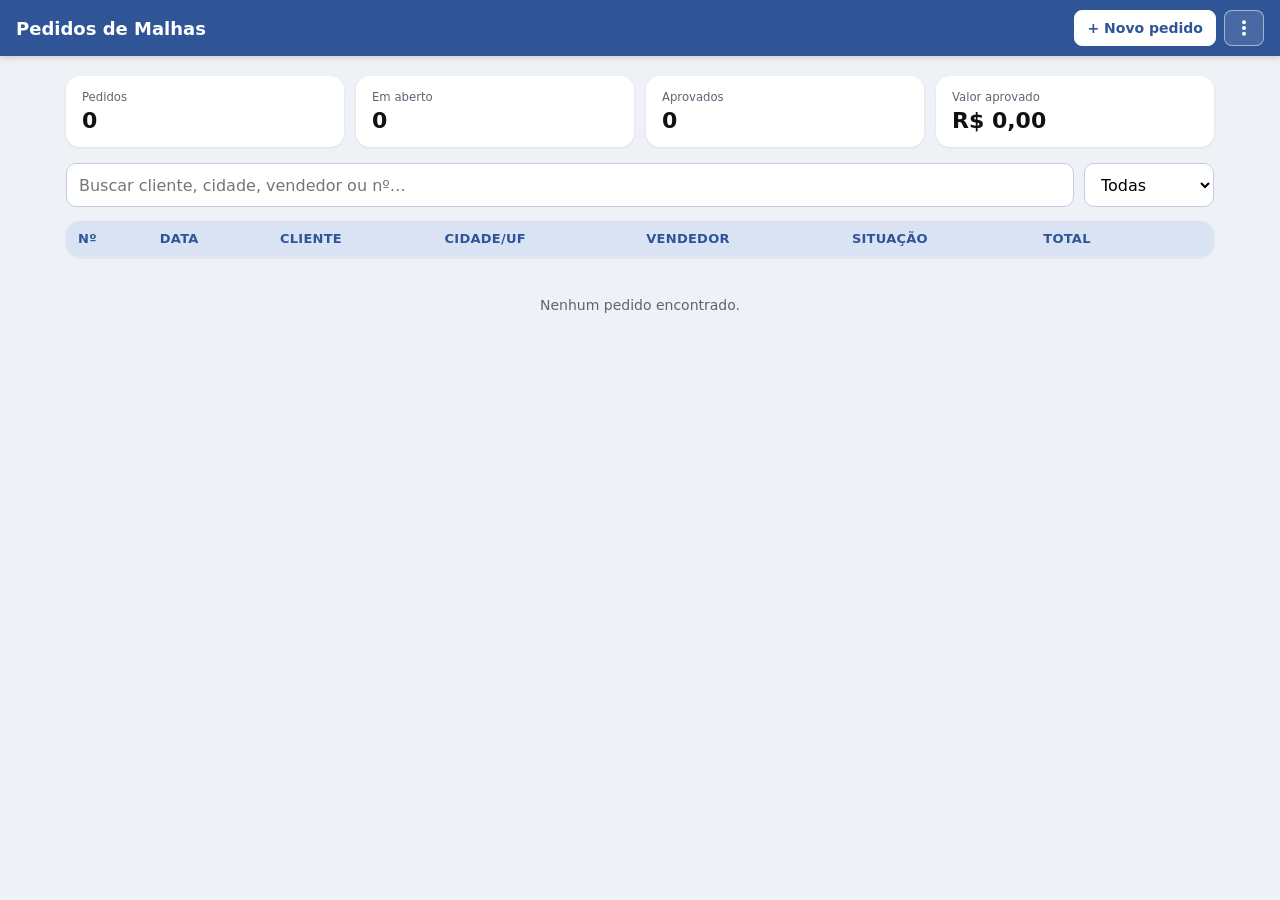
==== index.html @ f633dc68 "Publicação do app offline (2026-10-16 17:06)" ====
<!doctype html>
<html lang="pt-BR">
<head>
  <meta charset="utf-8">
  <meta name="viewport" content="width=device-width, initial-scale=1, viewport-fit=cover">
  <meta name="theme-color" content="#2f5597">
  <meta name="apple-mobile-web-app-capable" content="yes">
  <meta name="apple-mobile-web-app-status-bar-style" content="black-translucent">
  <meta name="apple-mobile-web-app-title" content="Pedidos">
  <title>Pedidos de Malhas</title>
  <link rel="manifest" href="manifest.webmanifest">
  <link rel="icon" href="favicon.svg" type="image/svg+xml">
  <link rel="apple-touch-icon" href="icons/apple-touch-icon.png">
  <link rel="stylesheet" href="css/style.css">
</head>
<body class="tela-lista">
  <header class="topbar">
    <div class="titulo-bloco"><h1>Pedidos de Malhas</h1></div>
    <span class="spacer"></span>
    <button class="btn" data-instalar hidden>Instalar app</button>
    <button class="btn primario so-desktop" data-novo>+ Novo pedido</button>
    <div class="menu">
      <button class="btn icone" data-abrir-menu aria-label="Menu" title="Menu">
        <svg viewBox="0 0 24 24" aria-hidden="true"><circle cx="12" cy="5" r="1.4"/><circle cx="12" cy="12" r="1.4"/><circle cx="12" cy="19" r="1.4"/></svg>
      </button>
      <div class="menu-itens">
        <button data-config>Configurações</button>
        <button class="so-offline" data-backup="exportar">Exportar backup</button>
        <button class="so-offline" data-backup="importar">Importar backup</button>
        <button class="so-offline" data-backup="ajuda">Como instalar no iPhone</button>
        <button class="so-servidor" id="sair">Sair</button>
      </div>
    </div>
  </header>

  <main class="painel">
    <div class="aviso" id="avisoInstalar" hidden>
      <div>
        <strong>Instale no iPhone para usar offline</strong>
        <span>Toque em <b>Compartilhar</b>
          <svg class="ico-inline" viewBox="0 0 24 24" aria-hidden="true"><path d="M4 12v7a2 2 0 0 0 2 2h12a2 2 0 0 0 2-2v-7"/><path d="M16 6l-4-4-4 4"/><path d="M12 2v13"/></svg>
          e depois em <b>Adicionar à Tela de Início</b>.</span>
      </div>
      <button class="aviso-fechar" data-fechar-aviso="avisoInstalar" aria-label="Fechar">×</button>
    </div>
    <div class="aviso alerta" id="avisoBackup" hidden>
      <div>
        <strong>Faça um backup dos pedidos</strong>
        <span id="avisoBackupTexto">Os pedidos ficam só neste aparelho.</span>
      </div>
      <button class="btn claro pequeno" data-backup="exportar">Exportar</button>
    </div>

    <section class="cards" id="cards"></section>
    <div class="filtros">
      <input id="busca" type="search" placeholder="Buscar cliente, cidade, vendedor ou nº…" enterkeyhint="search">
      <select id="filtroStatus" aria-label="Filtrar por situação">
        <option value="">Todas</option>
        <option value="rascunho">Rascunho</option>
        <option value="enviado">Enviado</option>
        <option value="aprovado">Aprovado</option>
        <option value="cancelado">Cancelado</option>
      </select>
    </div>
    <div class="tabela-wrap so-desktop">
      <table class="lista">
        <thead>
          <tr><th>Nº</th><th>Data</th><th>Cliente</th><th>Cidade/UF</th><th>Vendedor</th><th>Situação</th><th class="num">Total</th><th></th></tr>
        </thead>
        <tbody id="linhas"></tbody>
      </table>
    </div>
    <div class="lista-cards" id="listaCards"></div>
    <div class="vazio" id="vazio" hidden>Nenhum pedido encontrado.</div>
    <input type="file" id="arquivoBackup" accept=".json,application/json" hidden>
  </main>

  <dialog class="sheet" id="sheetConfig" aria-label="Configurações">
    <div class="sheet-corpo">
      <div class="sheet-alca" aria-hidden="true"></div>
      <div class="sheet-topo">
        <h3>Configurações</h3>
        <button type="button" class="sheet-fechar" data-fechar-config aria-label="Fechar"><svg viewBox="0 0 24 24" aria-hidden="true"><path d="M18 6L6 18M6 6l12 12"/></svg></button>
      </div>

      <section class="config-bloco">
        <h4>Logo da empresa</h4>
        <p class="config-ajuda">Aparece no cabeçalho do pedido, na visualização, na impressão e no PDF, preenchendo a caixa inteira (se a imagem tiver outra proporção, as bordas podem ser cortadas um pouco). Sem logo, a caixa fica vazia.</p>
        <div class="logo-prev"><img id="logoImg" alt="Logo" hidden><span id="logoVazio">Sem logo</span></div>
        <p class="sheet-erro" id="logoErro" role="alert" hidden></p>
        <div class="sheet-acoes" id="logoAcoes">
          <button type="button" class="btn-pri" id="logoEscolher">Incluir logo</button>
          <button type="button" class="btn-sec perigo" id="logoRemover" hidden>Remover logo</button>
        </div>
        <div class="sheet-acoes" id="logoConfirma" hidden>
          <button type="button" class="btn-pri" id="logoUsar">Usar esta logo</button>
          <button type="button" class="btn-sec" id="logoOutra">Escolher outra</button>
          <button type="button" class="btn-sec" id="logoCancelar">Cancelar</button>
        </div>
        <input type="file" id="logoArquivo" accept="image/*" hidden>
      </section>
    </div>
  </dialog>

  <button class="fab" data-novo aria-label="Novo pedido">
    <svg viewBox="0 0 24 24" aria-hidden="true"><path d="M12 5v14M5 12h14"/></svg>
  </button>

  <script src="js/config.js"></script>
  <script src="js/local-api.js"></script>
  <script src="js/app.js"></script>
  <script src="js/logo.js"></script>
  <script src="js/pdf.js"></script>
  <script src="js/lista.js"></script>
</body>
</html>
---- css/style.css ----
/* Cores extraídas do tema da planilha (Office 2013-2022, Ênfase 1 escurecida 25%) */
:root {
  --azul: #2f5597;
  --azul-esc: #1f3a6b;
  --azul-claro: #dae3f3;
  --cinza: #7f7f7f;
  --borda: #000;
  --fundo: #eef1f5;
  --papel: #fff;
  --texto: #111;
  --muted: #5b6573;
  --linha: #dfe4ec;
  --ok: #2e7d32;
  --erro: #c62828;
  --foco: #fff7d6;
  --radius: 8px;
  --raio-card: 14px;
  --seguro-baixo: env(safe-area-inset-bottom, 0px);
  --seguro-topo: env(safe-area-inset-top, 0px);
  font-family: Calibri, Carlito, "Segoe UI", system-ui, -apple-system, Roboto, Arial, sans-serif;
  color: var(--texto);
  -webkit-text-size-adjust: 100%;
}

* { box-sizing: border-box; }
html { -webkit-tap-highlight-color: transparent; }
body { margin: 0; background: var(--fundo); font-size: 14px; }
a { color: var(--azul); }
svg { width: 20px; height: 20px; fill: none; stroke: currentColor; stroke-width: 2; stroke-linecap: round; stroke-linejoin: round; flex: none; }
.muted { color: var(--muted); }
[hidden] { display: none !important; }
/* Itens exclusivos de cada modo (servidor x offline) */
.modo-offline .so-servidor, .modo-servidor .so-offline { display: none !important; }

/* Avisos no topo da lista (instalar no iPhone, lembrete de backup) */
.aviso {
  display: flex; align-items: center; gap: 12px; padding: 12px 14px; margin-bottom: 12px;
  background: #e3ecfa; color: var(--azul-esc); border-radius: var(--raio-card, 14px); font-size: 14px;
}
.aviso > div { flex: 1; display: flex; flex-direction: column; gap: 2px; }
.aviso.alerta { background: #fff4dc; color: #6b4a00; }
.aviso-fechar { border: 0; background: none; color: inherit; font-size: 22px; line-height: 1; padding: 4px 6px; cursor: pointer; opacity: .7; }
.ico-inline { width: 16px; height: 16px; vertical-align: -3px; }

/* ---------- Barra superior ---------- */
.topbar {
  position: sticky; top: 0; z-index: 10;
  display: flex; align-items: center; gap: 8px;
  padding: calc(10px + var(--seguro-topo)) 16px 10px; background: var(--azul); color: #fff;
  box-shadow: 0 2px 6px rgb(0 0 0 / .15);
}
.topbar h1 { font-size: 18px; margin: 0; font-weight: 700; white-space: nowrap; }
.titulo-bloco { display: flex; flex-direction: column; min-width: 0; }
.topbar .spacer { flex: 1; }
.estado { font-size: 12px; opacity: .85; min-height: 14px; white-space: nowrap; }
.estado.erro { color: #ffd0d0; opacity: 1; font-weight: 700; }
.acoes { display: flex; align-items: center; gap: 8px; }

.btn {
  display: inline-flex; align-items: center; justify-content: center; gap: 6px;
  border: 1px solid rgb(255 255 255 / .5); background: rgb(255 255 255 / .12); color: #fff;
  padding: 7px 12px; border-radius: var(--radius); font: inherit; font-size: 14px;
  cursor: pointer; text-decoration: none; white-space: nowrap; min-height: 36px;
}
.btn:hover { background: rgb(255 255 255 / .25); }
.btn.icone { padding: 7px 9px; }
.btn.primario { background: #fff; color: var(--azul); border-color: #fff; font-weight: 700; }
.btn.primario:hover { background: var(--azul-claro); }
.btn.claro { background: #fff; color: var(--azul); border: 1px solid #c3cde0; }
.btn.claro:hover { background: var(--azul-claro); }
.btn.perigo { color: var(--erro); }
.btn.pequeno { padding: 4px 9px; font-size: 13px; min-height: 0; }
.btn:disabled { opacity: .6; cursor: default; }

/* Situação do pedido (chip colorido) */
.status-select {
  appearance: none; -webkit-appearance: none; border: 0; border-radius: 99px; font: inherit; font-size: 13px; font-weight: 700;
  padding: 7px 28px 7px 12px; cursor: pointer; min-height: 34px;
  background: #fff url("data:image/svg+xml,%3Csvg xmlns='http://www.w3.org/2000/svg' viewBox='0 0 12 8'%3E%3Cpath d='M1 1l5 5 5-5' fill='none' stroke='%23555' stroke-width='1.6'/%3E%3C/svg%3E") no-repeat right 10px center / 10px;
}
.status-select[data-status="rascunho"] { color: #4a5361; }
.status-select[data-status="enviado"] { color: var(--azul); background-color: #e3ecfa; }
.status-select[data-status="aprovado"] { color: var(--ok); background-color: #e4f3e5; }
.status-select[data-status="cancelado"] { color: var(--erro); background-color: #fdecec; }

.menu { position: relative; }
.menu-itens {
  display: none; position: absolute; right: 0; top: calc(100% + 6px); min-width: 220px;
  background: #fff; color: var(--texto); border-radius: 12px;
  box-shadow: 0 10px 30px rgb(0 0 0 / .22); padding: 6px; z-index: 30;
}
.menu.aberto .menu-itens { display: block; }
.menu.para-cima .menu-itens { top: auto; bottom: calc(100% + 10px); }
.menu-itens button, .menu-itens a {
  display: block; width: 100%; text-align: left; padding: 12px; border: 0; background: none;
  font: inherit; font-size: 15px; color: inherit; border-radius: 8px; cursor: pointer; text-decoration: none;
}
.menu-itens button:hover, .menu-itens a:hover { background: var(--azul-claro); }

.toast {
  position: fixed; left: 50%; bottom: calc(24px + var(--seguro-baixo)); transform: translateX(-50%) translateY(20px);
  background: #222; color: #fff; padding: 10px 16px; border-radius: var(--radius);
  opacity: 0; transition: .2s; pointer-events: none; z-index: 60; white-space: nowrap;
}
.toast.visivel { opacity: 1; transform: translateX(-50%); }

/* ---------- Folha (réplica da planilha) ---------- */
.area { padding: 20px 16px 40px; overflow-x: auto; }
.folha {
  min-width: 960px; max-width: 1180px; margin: 0 auto; background: var(--papel);
  padding: 18px 34px 18px 18px; box-shadow: 0 2px 12px rgb(0 0 0 / .12);
}
.planilha { width: 100%; border-collapse: collapse; table-layout: fixed; font-size: 14.5px; }
.planilha td { height: 24px; padding: 0 4px; vertical-align: middle; overflow: hidden; }
.planilha td.b { border: 1px solid var(--borda); }
.planilha td.bb { border-bottom: 1px solid var(--borda); }
/* Linha de espaço fechada só nas laterais (a caixa dos dados do pedido "flutua" dentro da moldura) */
.planilha td.lat { border-left: 1px solid var(--borda); border-right: 1px solid var(--borda); height: 12px; padding: 0; }
.planilha .rot { font-weight: 700; text-align: center; white-space: nowrap; }
.planilha .cab { background: var(--azul); color: #fff; font-weight: 700; text-align: center; border: 1px solid var(--borda); }
.planilha .titulo { font-size: 48px; font-weight: 700; text-align: center; border: 1px solid var(--borda); line-height: 1; }
.planilha .faixa { background: var(--azul); color: #fff; font-weight: 700; font-size: 16px; padding: 0 10px; height: 34px; }
/* A imagem fica sobreposta à célula (não altera a altura das linhas) */
.planilha .logo { border: 1px solid var(--borda); padding: 0; position: relative; height: 114px; overflow: hidden; }
.planilha .logo img { position: absolute; inset: 0; width: 100%; height: 100%; object-fit: cover; }
.planilha .logo .sem-logo { position: absolute; inset: 0; display: flex; align-items: center; justify-content: center; color: #a3acb9; font-size: 12px; }
.planilha .totalgeral { background: var(--cinza); font-weight: 700; text-align: center; border: 1px solid var(--borda); border-bottom: 2px solid var(--borda); }
.planilha .moeda { text-align: right; white-space: nowrap; }
.planilha .forte { font-weight: 700; font-size: 16px; }
.planilha tr.item:nth-child(even) td { background: #fafbfd; }

.planilha input, .planilha textarea {
  width: 100%; border: 0; background: transparent; font: inherit; color: inherit;
  padding: 3px 2px; outline: none; text-align: inherit;
}
.planilha input:hover, .planilha textarea:hover { background: rgb(47 85 151 / .05); }
.planilha input:focus, .planilha textarea:focus { background: var(--foco); box-shadow: inset 0 0 0 2px var(--azul); }
.planilha textarea { height: 100%; min-height: 120px; resize: vertical; }
.planilha .c { text-align: center; }
.planilha .r { text-align: right; }

.campo-moeda { display: flex; align-items: center; gap: 4px; }
.campo-moeda span { flex: none; }
.campo-moeda input { text-align: right; }

.frete-opcao { display: inline-flex; align-items: center; gap: 6px; cursor: pointer; justify-content: center; width: 100%; }
.frete-opcao input { width: auto; accent-color: var(--azul); }
/* Desconto no cabeçalho: número e % juntos, no centro da célula */
.pct-fixo { justify-content: center; gap: 2px; }
.pct-fixo input { width: 4.5em; flex: none; }
.frete-par { display: flex; align-items: center; justify-content: space-evenly; gap: 8px; }
.frete-par .frete-opcao { width: auto; }
.marca { display: none; }

.planilha td.total-linha { position: relative; overflow: visible; }
.planilha td.total-linha .btn-x { position: absolute; right: -26px; top: 50%; transform: translateY(-50%); }
.btn-x {
  border: 0; background: none; color: #b0b7c3; cursor: pointer; font-size: 16px; line-height: 1; padding: 2px 4px; border-radius: 4px;
}
.btn-x:hover { color: var(--erro); background: #fdecec; }

.rodape-folha { display: flex; gap: 8px; justify-content: space-between; margin-top: 10px; color: var(--muted); font-size: 12px; }
.somente-leitura .planilha input, .somente-leitura .planilha textarea { pointer-events: none; }

/* ---------- Formulário do celular ---------- */
.app-form { display: none; }
.barra-app { display: none; }

.secao {
  background: #fff; border-radius: var(--raio-card); padding: 14px 14px 6px; margin: 0 0 12px;
  box-shadow: 0 1px 3px rgb(16 24 40 / .08);
}
.secao h2 {
  margin: 0 0 12px; font-size: 13px; text-transform: uppercase; letter-spacing: .06em; color: var(--azul);
  display: flex; align-items: center; gap: 8px;
}
.contador { background: var(--azul-claro); color: var(--azul); border-radius: 99px; padding: 1px 8px; font-size: 12px; letter-spacing: 0; }

.fld { display: block; margin-bottom: 10px; min-width: 0; }
.fld > span { display: block; font-size: 12px; font-weight: 700; color: var(--muted); margin-bottom: 4px; }
.fld input, .secao textarea, .login-caixa input {
  display: block; width: 100%; font: inherit; font-size: 16px; color: var(--texto);
  padding: 11px 12px; border: 1px solid #cdd5e1; border-radius: 10px; background: #fbfcfe;
  outline: none; min-height: 46px; transition: border-color .15s, box-shadow .15s;
}
.fld input:focus, .secao textarea:focus, .login-caixa input:focus {
  border-color: var(--azul); background: #fff; box-shadow: 0 0 0 3px rgb(47 85 151 / .18);
}
.fld input::placeholder, .secao textarea::placeholder { color: #a3acb9; }
.secao textarea { resize: vertical; margin-bottom: 10px; line-height: 1.4; }
.grade2 { display: grid; grid-template-columns: 1fr 1fr; gap: 0 10px; }
.grade3 { display: grid; grid-template-columns: repeat(3, 1fr); gap: 0 8px; }
.grade-fim { display: grid; grid-template-columns: 1fr 96px; gap: 0 10px; }

.segmentado { display: grid; grid-template-columns: 1fr 1fr; background: #edf1f7; border-radius: 10px; padding: 3px; gap: 3px; }
.seg { position: relative; display: block; cursor: pointer; }
.seg input { position: absolute; opacity: 0; inset: 0; margin: 0; cursor: pointer; }
.seg span:not(.marca) {
  display: block; text-align: center; padding: 10px; border-radius: 8px; font-weight: 700; color: var(--muted); font-size: 15px;
}
.seg input:checked + span { background: #fff; color: var(--azul); box-shadow: 0 1px 3px rgb(0 0 0 / .15); }
.seg input:focus-visible + span { outline: 2px solid var(--azul); }

/* Lista compacta de itens (toque para editar) */
.itens-lista { margin: 0 -14px 10px; border-top: 1px solid var(--linha); }
.item-linha {
  display: flex; align-items: center; gap: 10px; width: 100%; padding: 11px 14px; text-align: left;
  border: 0; border-bottom: 1px solid var(--linha); background: none; font: inherit; color: inherit; cursor: pointer;
}
button.item-linha:active { background: #f2f5fb; }
.item-linha svg { color: #a3acb9; width: 18px; height: 18px; }
.il-info { flex: 1; min-width: 0; display: flex; flex-direction: column; gap: 2px; }
.il-info strong { font-size: 15px; overflow: hidden; text-overflow: ellipsis; white-space: nowrap; }
.il-info small { color: var(--muted); font-size: 13px; overflow: hidden; text-overflow: ellipsis; white-space: nowrap; }
.il-total { font-weight: 700; font-size: 15px; white-space: nowrap; }
.itens-vazio { margin: 0; padding: 18px 14px; text-align: center; color: var(--muted); border-bottom: 1px solid var(--linha); }
.link-acao {
  border: 0; background: none; color: var(--muted); font: inherit; font-size: 13px; padding: 6px 4px; cursor: pointer;
}

/* Modal de item: folha que sobe de baixo no celular, janela centralizada em telas maiores */
body.modal-aberto { overflow: hidden; }
dialog.sheet {
  border: 0; padding: 0; width: min(100%, 480px); max-width: 100%; max-height: 92dvh; margin: auto;
  border-radius: 20px; background: #fff; color: var(--texto); box-shadow: 0 20px 50px rgb(0 0 0 / .3);
}
dialog.sheet::backdrop { background: rgb(15 23 42 / .45); }
dialog.sheet[open] { animation: sheet-entra .2s ease-out; }
@keyframes sheet-entra { from { transform: translateY(24px); opacity: 0; } }
.sheet-corpo { padding: 8px 16px calc(16px + var(--seguro-baixo)); }
.sheet-alca { width: 40px; height: 5px; border-radius: 99px; background: #d5dbe5; margin: 0 auto 6px; display: none; }
.sheet-topo { display: flex; align-items: center; justify-content: space-between; margin: 4px 0 12px; }
.sheet-topo h3 { margin: 0; font-size: 18px; color: var(--azul-esc); }
.sheet-fechar { border: 0; background: #f0f3f8; color: var(--muted); width: 36px; height: 36px; border-radius: 99px; display: flex; align-items: center; justify-content: center; cursor: pointer; }
.sheet-dica { margin: -2px 0 10px; font-size: 12px; color: var(--muted); }
.sheet-erro, .sheet-ok { border-radius: 8px; padding: 9px 12px; margin: 0 0 10px; font-size: 14px; }
.sheet-erro { background: #fdecec; color: var(--erro); }
.sheet-ok { background: #e4f3e5; color: var(--ok); }
.sheet-total {
  display: flex; justify-content: space-between; align-items: baseline; padding: 12px 14px; margin-bottom: 14px;
  background: #f3f6fb; border-radius: 12px; font-size: 15px;
}
.sheet-total strong { font-size: 20px; color: var(--azul); }
.sheet-acoes { display: flex; flex-wrap: wrap; gap: 8px; }
.btn-pri, .btn-sec {
  flex: 1 1 auto; min-height: 48px; padding: 12px 14px; border-radius: 12px; font: inherit; font-size: 15px; font-weight: 700; cursor: pointer;
}
.btn-pri { border: 0; background: var(--azul); color: #fff; flex-basis: 100%; order: -1; }
.btn-sec { border: 1px solid #c3cde0; background: #fff; color: var(--azul); }
.btn-sec.perigo { color: var(--erro); border-color: #f1c4c4; }
.btn-add {
  width: 100%; padding: 12px; margin-bottom: 10px; border: 1.5px dashed #9fb0cf; border-radius: 12px; background: #f6f8fc;
  color: var(--azul); font: inherit; font-size: 15px; font-weight: 700; cursor: pointer;
}
.linha-total { display: flex; justify-content: space-between; align-items: baseline; padding: 6px 0 10px; font-size: 15px; }
.linha-total.grande { border-top: 1px solid var(--linha); padding-top: 12px; font-size: 17px; }
.linha-total.grande strong { font-size: 20px; color: var(--azul); }

.somente-leitura .fld input, .somente-leitura .secao textarea { border-color: transparent; background: #f5f7fa; }
.somente-leitura .seg input:not(:checked) + span { opacity: .5; }

/* Barra de ações inferior (celular) */
.barra-app {
  position: fixed; left: 0; right: 0; bottom: 0; z-index: 20;
  align-items: center; gap: 4px; padding: 8px 10px calc(8px + var(--seguro-baixo));
  background: #fff; border-top: 1px solid var(--linha); box-shadow: 0 -4px 16px rgb(0 0 0 / .08);
}
.barra-total { flex: 1; min-width: 0; display: flex; flex-direction: column; padding-left: 4px; }
.barra-total small { color: var(--muted); font-size: 12px; }
.barra-total strong { font-size: 19px; color: var(--azul); white-space: nowrap; overflow: hidden; text-overflow: ellipsis; }
.bb-btn {
  display: flex; flex-direction: column; align-items: center; gap: 2px; min-width: 62px; padding: 6px 4px;
  border: 0; background: none; color: var(--azul); font: inherit; font-size: 11px; font-weight: 700; border-radius: 10px; cursor: pointer;
}
.bb-btn:active { background: var(--azul-claro); }
.bb-btn svg { width: 22px; height: 22px; }

/* ---------- Interruptor (liga/desliga) ---------- */
.chave { position: relative; display: inline-flex; align-items: center; gap: 8px; cursor: pointer; user-select: none; -webkit-user-select: none; }
.chave input { position: absolute; opacity: 0; width: 100%; height: 100%; margin: 0; cursor: pointer; }
.trilho { position: relative; flex: none; width: 46px; height: 28px; border-radius: 99px; background: #c5cdda; transition: background .15s; }
.trilho::after {
  content: ''; position: absolute; top: 3px; left: 3px; width: 22px; height: 22px; border-radius: 50%;
  background: #fff; box-shadow: 0 1px 3px rgb(0 0 0 / .3); transition: transform .15s;
}
.chave input:checked + .trilho { background: var(--ok); }
.chave input:checked + .trilho::after { transform: translateX(18px); }
.chave input:focus-visible + .trilho { outline: 2px solid var(--azul); outline-offset: 2px; }
.chave-barra { color: #fff; font-size: 14px; margin-right: 4px; }
.chave-barra .trilho { background: rgb(255 255 255 / .35); }
.chave-barra input:checked + .trilho { background: #3fbf6d; }
.chave-mini { margin-left: auto; font-size: 13px; font-weight: 400; letter-spacing: 0; text-transform: none; color: var(--muted); }
.chave-mini .trilho { width: 38px; height: 22px; }
.chave-mini .trilho::after { width: 16px; height: 16px; }
.chave-mini input:checked + .trilho::after { transform: translateX(16px); }

/* Comissão (%) na planilha: o "%" só aparece quando há valor */
.pct-cel input:placeholder-shown + span { display: none; }
.fld-metade { width: calc(50% - 4px); }

/* ---------- Janela de ações (menu inferior) e botão único da barra ---------- */
.btn-acoes {
  display: inline-flex; align-items: center; gap: 8px; min-height: 48px; padding: 0 22px;
  border: 0; border-radius: 14px; background: var(--azul); color: #fff; font: inherit; font-size: 16px; font-weight: 700; cursor: pointer;
  box-shadow: 0 4px 12px rgb(31 58 107 / .35);
}
.btn-acoes:active { background: var(--azul-esc); }
.btn-acoes svg { width: 20px; height: 20px; }
.acoes-lista { display: grid; gap: 2px; padding-bottom: 4px; }
.acoes-lista > button, .acao-chave {
  display: flex; align-items: center; gap: 14px; width: 100%; padding: 14px 8px; border: 0; border-radius: 12px; background: none;
  font: inherit; font-size: 16px; color: var(--texto); text-align: left; cursor: pointer;
}
.acoes-lista > button:active { background: var(--azul-claro); }
.acoes-lista > button svg { width: 22px; height: 22px; color: var(--azul); }
.acao-chave { justify-content: space-between; margin-top: 6px; border-top: 1px solid var(--linha); border-radius: 0; padding-top: 16px; }
.acao-chave > span:first-child { display: flex; flex-direction: column; gap: 2px; }
.acao-chave small { color: var(--muted); font-size: 12px; }

/* ---------- Visualizar documento (tela cheia) ---------- */
dialog.previa {
  border: 0; padding: 0; margin: 0; width: 100%; max-width: none; height: 100vh; height: 100dvh; max-height: none;
  background: #dfe5ee; color: var(--texto);
}
dialog.previa[open] { display: flex; flex-direction: column; }
dialog.previa::backdrop { background: #000; }
.previa-topo {
  display: flex; align-items: center; gap: 10px; padding: calc(10px + var(--seguro-topo)) 12px 10px;
  background: var(--azul); color: #fff;
}
.previa-topo strong { flex: 1; font-size: 17px; }
.previa-fechar { border: 0; background: rgb(255 255 255 / .18); color: #fff; width: 38px; height: 38px; border-radius: 99px; display: flex; align-items: center; justify-content: center; cursor: pointer; }
.previa-corpo { flex: 1; overflow: auto; padding: 8px; -webkit-overflow-scrolling: touch; }
.previa-corpo > div { margin: 0 auto; }
.previa-folha {
  width: 1180px; box-sizing: border-box; padding: 18px; background: #fff; transform-origin: top left;
  box-shadow: 0 2px 12px rgb(0 0 0 / .2);
}
.previa-folha .planilha input, .previa-folha .planilha textarea { pointer-events: none; }
/* Como no PDF: data vazia sem "dd/mm/aaaa" e frete marcado com ( X ) */
.previa-folha .planilha input[data-vazio] { color: transparent; }
.previa-folha .planilha input[type=date]::-webkit-calendar-picker-indicator { display: none; }
.previa-folha .frete-opcao input { display: none; }
.previa-folha .frete-opcao .marca { display: inline; font-weight: 700; margin-left: 6px; }
.previa-folha .logo .sem-logo { display: none; }
.previa-folha .btn-x { display: none; }
.previa-rodape {
  display: flex; gap: 8px; padding: 10px 12px calc(10px + var(--seguro-baixo)); background: #fff; border-top: 1px solid var(--linha);
}
.previa-rodape .btn-pri { flex: 2; order: 0; flex-basis: auto; }
.previa-rodape .btn-sec { flex: 1; }

/* ---------- Configurações ---------- */
.config-bloco h4 { margin: 0 0 4px; font-size: 16px; color: var(--azul-esc); }
.config-ajuda { margin: 0 0 10px; color: var(--muted); font-size: 13px; }
.logo-prev {
  display: flex; align-items: center; justify-content: center; height: 150px; margin-bottom: 12px; padding: 8px;
  border: 1.5px dashed #b8c3d6; border-radius: 12px; background: #f6f8fc; color: var(--muted);
}
.logo-prev img { max-width: 100%; max-height: 100%; object-fit: contain; border-radius: 8px; }

/* ---------- Lista de pedidos ---------- */
.painel { max-width: 1180px; margin: 20px auto; padding: 0 16px 24px; }
.filtros { display: flex; gap: 10px; margin-bottom: 14px; }
.filtros input, .filtros select {
  padding: 10px 12px; border: 1px solid #c3cde0; border-radius: 10px; font: inherit; font-size: 16px; background: #fff; min-height: 44px;
}
.filtros input { flex: 1; min-width: 0; }
.cards { display: grid; grid-template-columns: repeat(auto-fit, minmax(170px, 1fr)); gap: 12px; margin-bottom: 16px; }
.card { background: #fff; border-radius: var(--raio-card); padding: 14px 16px; box-shadow: 0 1px 3px rgb(16 24 40 / .08); }
.card small { color: var(--muted); display: block; margin-bottom: 4px; }
.card strong { font-size: 22px; }
.tabela-wrap { background: #fff; border-radius: var(--raio-card); box-shadow: 0 1px 3px rgb(16 24 40 / .08); overflow-x: auto; }
table.lista { width: 100%; border-collapse: collapse; min-width: 760px; }
table.lista th, table.lista td { padding: 10px 12px; text-align: left; border-bottom: 1px solid #e6e9ef; }
table.lista th { background: var(--azul-claro); color: var(--azul); font-weight: 700; font-size: 13px; text-transform: uppercase; letter-spacing: .02em; }
table.lista tbody tr { cursor: pointer; }
table.lista tbody tr:hover { background: #f5f8fd; }
table.lista td.num { text-align: right; white-space: nowrap; }
.vazio { padding: 40px; text-align: center; color: var(--muted); }

.lista-cards { display: none; }
.pedido-card {
  background: #fff; border-radius: var(--raio-card); padding: 12px 14px 6px; margin-bottom: 10px;
  box-shadow: 0 1px 3px rgb(16 24 40 / .08); cursor: pointer;
}
.pedido-card:active { background: #f5f8fd; }
.pc-topo { display: flex; justify-content: space-between; align-items: center; margin-bottom: 6px; }
.pc-num { font-weight: 700; color: var(--azul); font-size: 13px; }
.pc-cliente { font-size: 16px; font-weight: 700; margin-bottom: 2px; overflow: hidden; text-overflow: ellipsis; white-space: nowrap; }
.pc-info { color: var(--muted); font-size: 13px; overflow: hidden; text-overflow: ellipsis; white-space: nowrap; }
.pc-rodape { display: flex; justify-content: space-between; align-items: center; margin-top: 6px; border-top: 1px solid #eef1f5; padding-top: 2px; }
.pc-total { font-size: 17px; }
.link-acao.perigo { color: var(--erro); }

.status { display: inline-block; padding: 2px 10px; border-radius: 99px; font-size: 12px; font-weight: 700; }
.status.rascunho { background: #eceff3; color: #4a5361; }
.status.enviado { background: #e3ecfa; color: var(--azul); }
.status.aprovado { background: #e4f3e5; color: var(--ok); }
.status.cancelado { background: #fdecec; color: var(--erro); }

.fab {
  display: none; position: fixed; right: 18px; bottom: calc(18px + var(--seguro-baixo)); z-index: 20;
  width: 58px; height: 58px; border-radius: 18px; border: 0; background: var(--azul); color: #fff;
  box-shadow: 0 6px 18px rgb(31 58 107 / .45); cursor: pointer; align-items: center; justify-content: center;
}
.fab svg { width: 28px; height: 28px; stroke-width: 2.4; }

/* ---------- Login ---------- */
.tela-login {
  min-height: 100vh; min-height: 100dvh; display: flex; align-items: center; justify-content: center;
  padding: 24px 16px; background: linear-gradient(160deg, var(--azul) 0%, var(--azul-esc) 100%);
}
.login-caixa {
  width: 100%; max-width: 380px; background: #fff; border-radius: 20px; padding: 32px 24px 26px;
  box-shadow: 0 20px 50px rgb(0 0 0 / .3); text-align: center;
}
.login-logo { width: auto; height: auto; max-width: 70%; max-height: 150px; border-radius: 14px; margin-bottom: 14px; }
.login-logo.icone { width: 72px; height: 72px; border-radius: 18px; }
.login-caixa h1 { margin: 0; font-size: 22px; color: var(--azul-esc); }
.login-sub { margin: 4px 0 22px; color: var(--muted); }
.login-caixa form { text-align: left; }
.senha-wrap { position: relative; }
.senha-wrap input { padding-right: 84px; }
.ver-senha {
  position: absolute; right: 6px; top: 50%; transform: translateY(-50%);
  border: 0; background: none; color: var(--azul); font: inherit; font-size: 13px; font-weight: 700; padding: 8px; cursor: pointer;
}
.login-erro { background: #fdecec; color: var(--erro); border-radius: 8px; padding: 10px 12px; margin: 4px 0 12px; font-size: 14px; }
.btn-grande {
  width: 100%; margin-top: 6px; padding: 14px; border: 0; border-radius: 12px; background: var(--azul); color: #fff;
  font: inherit; font-size: 16px; font-weight: 700; cursor: pointer; min-height: 50px;
}
.btn-grande:hover { background: var(--azul-esc); }
.btn-grande:disabled { opacity: .7; cursor: default; }

/* ---------- Celular / tablet estreito ---------- */
@media (max-width: 760px) {
  .so-desktop { display: none !important; }
  .topbar { padding: calc(8px + var(--seguro-topo)) 10px 8px; gap: 6px; }
  .topbar h1 { font-size: 17px; }

  /* Pedido: formulário em cartões no lugar da planilha */
  .tela-pedido .area-folha { display: none; }
  .tela-pedido .app-form { display: block; padding: 12px 10px calc(96px + var(--seguro-baixo)); max-width: 640px; margin: 0 auto; }
  .tela-pedido .barra-app { display: flex; }

  /* Lista: cartões no lugar da tabela */
  .painel { margin-top: 12px; padding: 0 10px calc(96px + var(--seguro-baixo)); }
  .cards { grid-template-columns: 1fr 1fr; gap: 8px; margin-bottom: 12px; }
  .card { padding: 10px 12px; }
  .card strong { font-size: 18px; }
  .filtros { gap: 8px; }
  .filtros select { max-width: 130px; }
  .lista-cards { display: block; }
  .fab { display: flex; }
  .toast { bottom: calc(96px + var(--seguro-baixo)); }

  dialog.sheet { width: 100%; margin: auto 0 0; border-radius: 20px 20px 0 0; }
  dialog.sheet[open] { animation: sheet-sobe .22s ease-out; }
  .sheet-alca { display: block; }
}
@keyframes sheet-sobe { from { transform: translateY(100%); } }
@media (max-width: 360px) {
  .grade3 { grid-template-columns: 1fr 1fr; }
  .grade3 .fld:last-child { grid-column: 1 / -1; }
  .bb-btn { min-width: 54px; }
}

/* ---------- Impressão / PDF (A4 retrato, como a planilha) — sempre usa a planilha ---------- */
/* Margens laterais de 14 mm: sobra folga entre a tabela e a borda da folha, para que nenhuma impressora ou
   visualizador corte a linha da direita. A tabela nunca passa de 182 mm (210 − 2 × 14), mesmo que o
   navegador calcule a página um pouco mais larga. */
@page { size: A4 portrait; margin: 10mm 14mm; }
@media print {
  body { background: #fff; }
  .topbar, .no-print, .toast, .rodape-folha, .barra-app, .app-form, .fab, dialog.previa, dialog.sheet { display: none !important; }
  .tela-pedido .area-folha { display: block !important; }
  .area { padding: 0; overflow: visible; }
  .folha { min-width: 0; width: 100%; max-width: 182mm; margin: 0; box-shadow: none; padding: 0; }
  .planilha { font-size: 8pt; }
  .planilha td { height: 16px; padding: 0 3px; }
  .planilha .titulo { font-size: 30pt; }
  .planilha .faixa { height: 24px; font-size: 11pt; }
  .planilha .forte { font-size: 9.5pt; }
  /* Como no Excel: rótulos sem fundo transbordam para a célula vizinha vazia */
  .planilha .rot { overflow: visible; }
  .planilha .rot, .planilha .cab { font-size: 7.5pt; padding: 0 1px; }
  .planilha td.total-linha { position: static; }
  .planilha .totalgeral { white-space: nowrap; }
  .planilha input[data-vazio] { color: transparent; }
  .planilha input[type=date]::-webkit-calendar-picker-indicator { display: none; }
  .planilha .logo { height: 76px; }
  .planilha tr.item:nth-child(even) td { background: none; }
  .planilha input, .planilha textarea { padding: 1px; }
  .planilha textarea { resize: none; min-height: 0; }
  .frete-opcao input { display: none; }
  .frete-opcao .marca { display: inline; font-weight: 700; }
  * { -webkit-print-color-adjust: exact; print-color-adjust: exact; }
}
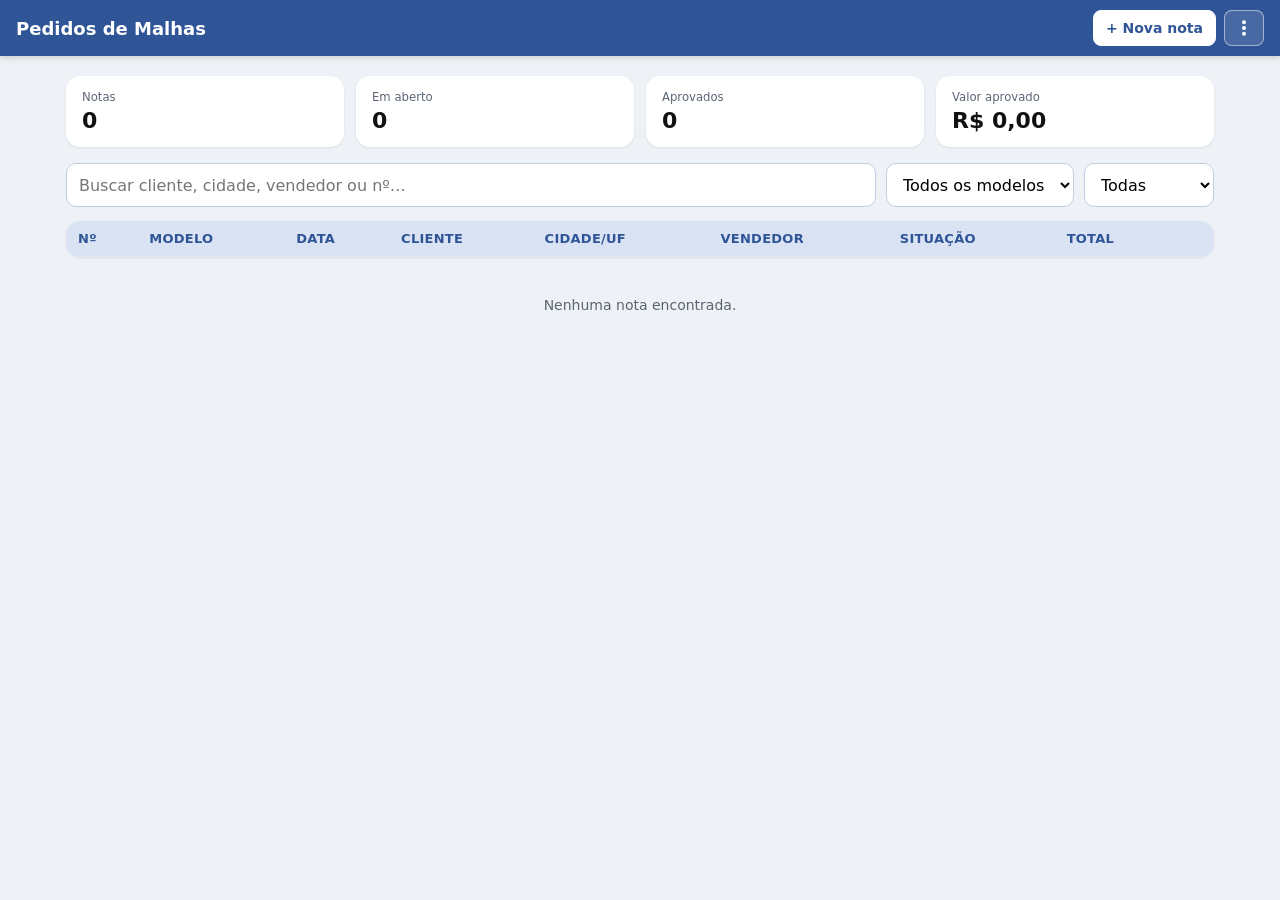
==== commit 8817e533: "Publicação do app offline (2026-10-26 22:48)" ====
--- a/index.html
+++ b/index.html
@@ -18,7 +18,7 @@
     <div class="titulo-bloco"><h1>Pedidos de Malhas</h1></div>
     <span class="spacer"></span>
     <button class="btn" data-instalar hidden>Instalar app</button>
-    <button class="btn primario so-desktop" data-novo>+ Novo pedido</button>
+    <button class="btn primario so-desktop" data-novo>+ Nova nota</button>
     <div class="menu">
       <button class="btn icone" data-abrir-menu aria-label="Menu" title="Menu">
         <svg viewBox="0 0 24 24" aria-hidden="true"><circle cx="12" cy="5" r="1.4"/><circle cx="12" cy="12" r="1.4"/><circle cx="12" cy="19" r="1.4"/></svg>
@@ -54,6 +54,9 @@
     <section class="cards" id="cards"></section>
     <div class="filtros">
       <input id="busca" type="search" placeholder="Buscar cliente, cidade, vendedor ou nº…" enterkeyhint="search">
+      <select id="filtroTipo" aria-label="Filtrar por modelo">
+        <option value="">Todos os modelos</option>
+      </select>
       <select id="filtroStatus" aria-label="Filtrar por situação">
         <option value="">Todas</option>
         <option value="rascunho">Rascunho</option>
@@ -65,15 +68,26 @@
     <div class="tabela-wrap so-desktop">
       <table class="lista">
         <thead>
-          <tr><th>Nº</th><th>Data</th><th>Cliente</th><th>Cidade/UF</th><th>Vendedor</th><th>Situação</th><th class="num">Total</th><th></th></tr>
+          <tr><th>Nº</th><th>Modelo</th><th>Data</th><th>Cliente</th><th>Cidade/UF</th><th>Vendedor</th><th>Situação</th><th class="num">Total</th><th></th></tr>
         </thead>
         <tbody id="linhas"></tbody>
       </table>
     </div>
     <div class="lista-cards" id="listaCards"></div>
-    <div class="vazio" id="vazio" hidden>Nenhum pedido encontrado.</div>
+    <div class="vazio" id="vazio" hidden>Nenhuma nota encontrada.</div>
     <input type="file" id="arquivoBackup" accept=".json,application/json" hidden>
   </main>
+
+  <dialog class="sheet" id="sheetModelo" aria-label="Escolher o modelo da nota">
+    <div class="sheet-corpo">
+      <div class="sheet-alca" aria-hidden="true"></div>
+      <div class="sheet-topo">
+        <h3>Qual nota deseja criar?</h3>
+        <button type="button" class="sheet-fechar" data-fechar-modelo aria-label="Fechar"><svg viewBox="0 0 24 24" aria-hidden="true"><path d="M18 6L6 18M6 6l12 12"/></svg></button>
+      </div>
+      <div class="modelo-lista" id="modeloLista"></div>
+    </div>
+  </dialog>
 
   <dialog class="sheet" id="sheetConfig" aria-label="Configurações">
     <div class="sheet-corpo">
@@ -99,17 +113,27 @@
         </div>
         <input type="file" id="logoArquivo" accept="image/*" hidden>
       </section>
+
+      <section class="config-bloco">
+        <h4>Dados da empresa (orçamento)</h4>
+        <p class="config-ajuda">Impressos no cabeçalho (CNPJ) e no rodapé do orçamento, na visualização, na impressão e no PDF.</p>
+        <label class="fld"><span>CNPJ</span><input id="empCnpj" maxlength="60" autocomplete="off" placeholder="Ex.: 33.299.239/0001-63"></label>
+        <label class="fld"><span>Rodapé (telefone e endereço)</span><input id="empRodape" maxlength="300" autocomplete="off" placeholder="Ex.: (32) 98831-2891 • Rua Santa Rita, 137 - Muriaé-MG."></label>
+        <div class="sheet-acoes"><button type="button" class="btn-pri" id="empSalvar">Salvar dados</button></div>
+      </section>
     </div>
   </dialog>
 
-  <button class="fab" data-novo aria-label="Novo pedido">
+  <button class="fab" data-novo aria-label="Nova nota">
     <svg viewBox="0 0 24 24" aria-hidden="true"><path d="M12 5v14M5 12h14"/></svg>
   </button>
 
   <script src="js/config.js"></script>
   <script src="js/local-api.js"></script>
   <script src="js/app.js"></script>
+  <script src="js/modelos.js"></script>
   <script src="js/logo.js"></script>
+  <script src="js/empresa.js"></script>
   <script src="js/pdf.js"></script>
   <script src="js/lista.js"></script>
 </body>
--- a/css/style.css
+++ b/css/style.css
@@ -359,6 +359,81 @@
 }
 .logo-prev img { max-width: 100%; max-height: 100%; object-fit: contain; border-radius: 8px; }
 
+/* ---------- Orçamento (modelo do PDF "Orçamento") ---------- */
+.folha.folha-orc { min-width: 0; max-width: 820px; padding: 0; }
+.orc { font-size: 14px; color: #222; background: #fff; }
+.orc-topo { background: #000; color: #fff; padding: 20px 28px 0; text-align: center; }
+.orc-logo { position: relative; height: 130px; display: flex; align-items: center; justify-content: center; }
+.orc-logo img { max-height: 100%; max-width: 70%; object-fit: contain; }
+.orc-logo .sem-logo { color: #8b93a1; font-size: 12px; }
+.orc-cnpj { margin-top: 8px; font-size: 1.15em; font-weight: 700; }
+.orc-titulo { display: flex; align-items: stretch; gap: 14px; margin-top: 14px; text-align: left; min-height: 56px; }
+.orc-titulo span { align-self: center; font-size: 1.9em; font-weight: 300; letter-spacing: .32em; white-space: nowrap; }
+.orc-titulo em { align-self: center; font-style: normal; font-size: .9em; opacity: .75; white-space: nowrap; }
+.orc-listras {
+  flex: 1; margin-right: -28px;
+  background: repeating-linear-gradient(115deg, transparent 0 8px, rgb(255 255 255 / .55) 8px 9px);
+}
+.orc-corpo { padding: 26px 9% 30px; }
+.orc-par { display: flex; gap: 28px; }
+.orc-par .orc-campo { flex: 1; min-width: 0; }
+.orc-fim { justify-content: flex-end; }
+.orc-fim .orc-campo { flex: 0 0 46%; }
+.orc-campo { display: flex; align-items: baseline; gap: 8px; margin-bottom: 10px; color: #666; }
+.orc-campo span { flex: none; }
+.orc input, .orc textarea {
+  width: 100%; border: 0; border-bottom: 1px solid #c8ccd2; background: transparent; font: inherit; color: #111;
+  padding: 3px 4px; outline: none; border-radius: 0;
+}
+.orc-campo input { flex: 1; min-width: 0; }
+.orc input:hover { background: rgb(0 0 0 / .03); }
+.orc input:focus { background: var(--foco); border-bottom-color: var(--azul); }
+.orc .c { text-align: center; }
+.orc-tabela { width: 100%; margin-top: 38px; border-collapse: collapse; table-layout: fixed; border: 1px solid #dcdfe4; }
+.orc-tabela th {
+  height: 56px; padding: 0 4px; font-size: .74em; font-weight: 400; letter-spacing: .14em; color: #555; border: 1px solid #dcdfe4;
+}
+.orc-tabela td { height: 28px; padding: 0 4px; border: 1px solid #dcdfe4; font-weight: 700; text-align: center; overflow: visible; }
+.orc-tabela tbody input { border-bottom: 0; font-weight: 700; padding: 2px 3px; }
+.orc-tabela .campo-moeda { justify-content: center; }
+.orc-tabela .campo-moeda input { flex: 0 1 6.5em; text-align: center; }
+/* O "R$" só aparece quando há valor (ou com o campo em edição) */
+.orc-tabela .campo-moeda:has(input:placeholder-shown):not(:focus-within) > span { visibility: hidden; }
+.orc-tabela td.rel { position: relative; }
+.orc-tabela td.rel .btn-x { position: absolute; right: 3px; top: 50%; transform: translateY(-50%); }
+.orc-tabela tfoot td { height: 30px; }
+.orc-corpo > .btn { margin-top: 8px; }
+.orc-rodape { margin-top: 46px; text-align: center; font-size: .85em; letter-spacing: .05em; color: #555; min-height: 1.2em; }
+.previa-folha.folha-orc { width: 820px; padding: 0; }
+.previa-folha .orc input[data-vazio] { color: transparent; }
+.previa-folha .orc input[type=date]::-webkit-calendar-picker-indicator { display: none; }
+.previa-folha .orc input { pointer-events: none; }
+.previa-folha .orc .sem-logo, .previa-folha .orc .btn-x { display: none; }
+
+/* ---------- Escolha do modelo da nota ---------- */
+.modelo-lista { display: grid; gap: 10px; padding-bottom: 4px; }
+.modelo-opcao {
+  display: flex; align-items: center; gap: 14px; width: 100%; padding: 14px; border: 1px solid #c3cde0; border-radius: 14px;
+  background: #fff; font: inherit; color: var(--texto); text-align: left; cursor: pointer;
+}
+.modelo-opcao:hover, .modelo-opcao:active { background: #f5f8fd; border-color: var(--azul); }
+.modelo-opcao:disabled { opacity: .6; cursor: default; }
+.modelo-ico { display: flex; align-items: center; justify-content: center; width: 44px; height: 44px; border-radius: 12px; background: var(--azul-claro); color: var(--azul); flex: none; }
+.modelo-ico.orcamento { background: #111; color: #fff; }
+.modelo-ico.servico { background: #0f6b5c; color: #fff; }
+.modelo-ico svg { width: 24px; height: 24px; }
+.modelo-txt { display: flex; flex-direction: column; gap: 2px; min-width: 0; }
+.modelo-txt strong { font-size: 16px; }
+.modelo-txt small { color: var(--muted); font-size: 13px; }
+.tipo { display: inline-block; padding: 2px 10px; border-radius: 99px; font-size: 12px; font-weight: 700; background: var(--azul-claro); color: var(--azul); }
+.tipo.orcamento { background: #e6e6e6; color: #111; }
+.tipo.servico { background: #dff1ed; color: #0f6b5c; }
+.tipo-par { display: inline-flex; align-items: center; flex-wrap: wrap; gap: 4px; }
+.tipo-par .seta { color: var(--muted); }
+a.tipo { text-decoration: none; cursor: pointer; }
+a.tipo:hover { filter: brightness(.94); text-decoration: underline; }
+.pc-num { display: inline-flex; align-items: center; flex-wrap: wrap; gap: 4px; }
+
 /* ---------- Lista de pedidos ---------- */
 .painel { max-width: 1180px; margin: 20px auto; padding: 0 16px 24px; }
 .filtros { display: flex; gap: 10px; margin-bottom: 14px; }
@@ -451,7 +526,9 @@
   .card { padding: 10px 12px; }
   .card strong { font-size: 18px; }
   .filtros { gap: 8px; }
-  .filtros select { max-width: 130px; }
+  .filtros { flex-wrap: wrap; }
+  .filtros input { flex-basis: 100%; }
+  .filtros select { flex: 1; min-width: 0; }
   .lista-cards { display: block; }
   .fab { display: flex; }
   .toast { bottom: calc(96px + var(--seguro-baixo)); }
@@ -496,5 +573,18 @@
   .planilha textarea { resize: none; min-height: 0; }
   .frete-opcao input { display: none; }
   .frete-opcao .marca { display: inline; font-weight: 700; }
+  /* Orçamento */
+  .folha.folha-orc { max-width: 182mm; }
+  .orc { font-size: 11.5px; }
+  .orc-topo { padding: 14px 20px 0; }
+  .orc-logo { height: 100px; }
+  .orc-listras { margin-right: -20px; }
+  .orc-corpo { padding: 20px 7% 20px; }
+  .orc-tabela { margin-top: 26px; }
+  .orc-tabela th { height: 40px; }
+  .orc-tabela td { height: 24px; }
+  .orc input { padding: 1px 2px; }
+  .orc input[data-vazio] { color: transparent; }
+  .orc input[type=date]::-webkit-calendar-picker-indicator { display: none; }
   * { -webkit-print-color-adjust: exact; print-color-adjust: exact; }
 }
